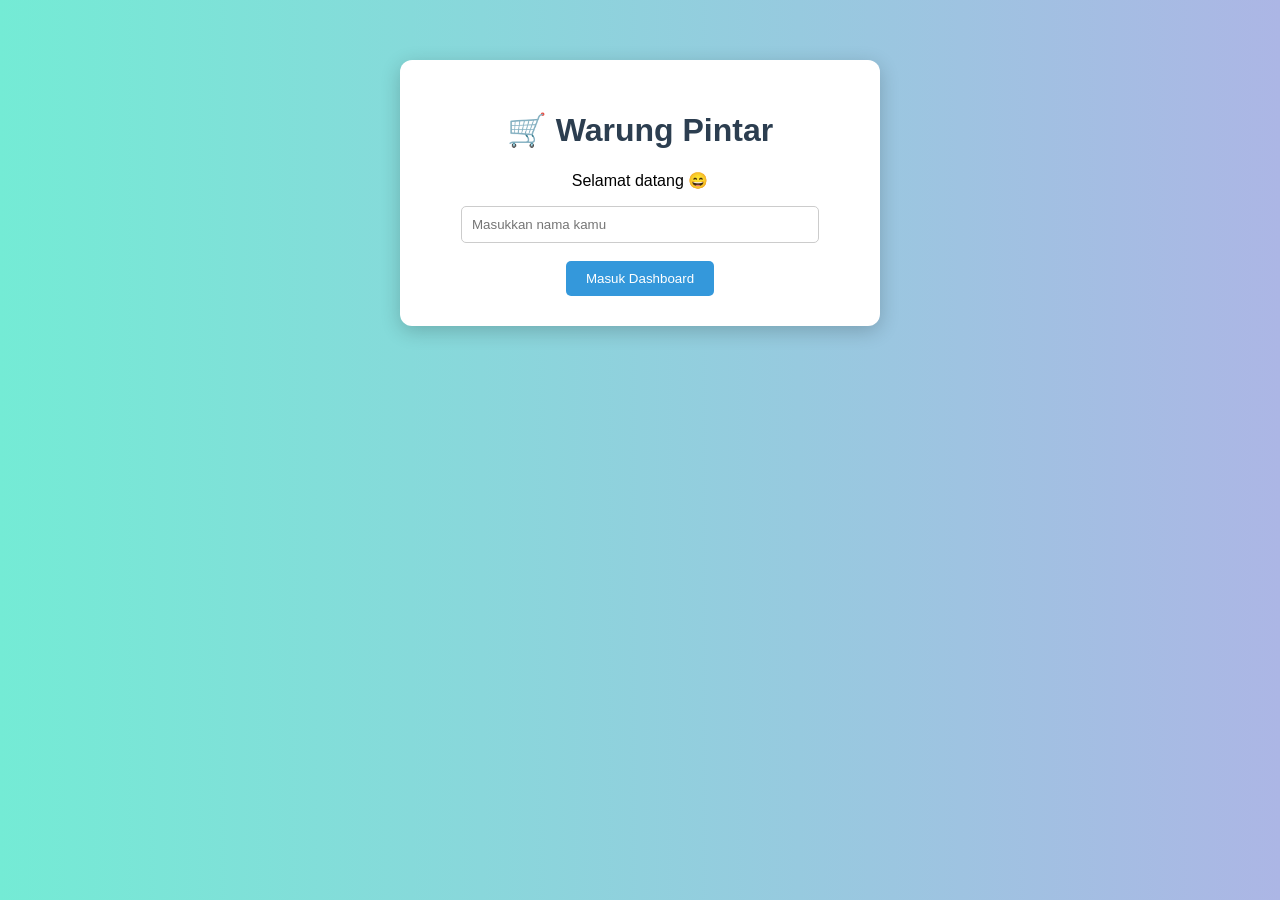
==== index.html @ 488273d3 "commit pertama project warung pintar" ====
<!DOCTYPE html>
<html>
<head>
    <title>Warung Pintar</title>
    <link rel="stylesheet" href="style.css">
</head>
<body>

<div class="container">
    <h1>🛒 Warung Pintar</h1>
    <p>Selamat datang 😄</p>

    <input type="text" id="nama" placeholder="Masukkan nama kamu">

    <br><br>

    <button onclick="sapa()">Masuk Dashboard</button>
</div>

<script src="script.js"></script>
</body>
</html>
---- style.css ----
/* ====== BODY ====== */
body {
    background: linear-gradient(to right, #74ebd5, #acb6e5);
    font-family: Arial, sans-serif;
    margin: 0;
    padding: 0;
}

/* ====== CONTAINER ====== */
.container {
    text-align: center;
    margin-top: 60px;
    background: white;
    padding: 30px;
    border-radius: 12px;
    width: 420px;
    margin-left: auto;
    margin-right: auto;
    box-shadow: 0px 5px 20px rgba(0,0,0,0.2);
}

/* ====== TEXT ====== */
h1 {
    color: #2c3e50;
}

h2 {
    margin-top: 20px;
    color: #34495e;
}

h3 {
    margin-top: 20px;
    color: #e74c3c;
}

/* ====== INPUT ====== */
input[type="text"] {
    padding: 10px;
    width: 80%;
    border-radius: 5px;
    border: 1px solid #ccc;
}

input[type="number"] {
    width: 60px;
    padding: 5px;
    border-radius: 5px;
    border: 1px solid #ccc;
    text-align: center;
}

/* ====== BUTTON ====== */
button {
    padding: 10px 20px;
    background-color: #3498db;
    color: white;
    border: none;
    cursor: pointer;
    border-radius: 5px;
    transition: 0.3s;
}

button:hover {
    background-color: #2980b9;
}

/* ====== MENU ====== */
.menu {
    list-style: none;
    padding: 0;
    margin-top: 15px;
}

.menu li {
    display: flex;
    justify-content: space-between;
    align-items: center;
    padding: 12px;
    border-bottom: 1px solid #ddd;
    font-size: 14px;
}

.menu li:last-child {
    border-bottom: none;
}

/* ====== STRUK ====== */
#hasil {
    text-align: left;
    margin-top: 15px;
    font-size: 14px;
    background: #f9f9f9;
    padding: 15px;
    border-radius: 8px;
    border: 1px dashed #ccc;
}

/* TOTAL */
#total {
    font-weight: bold;
}
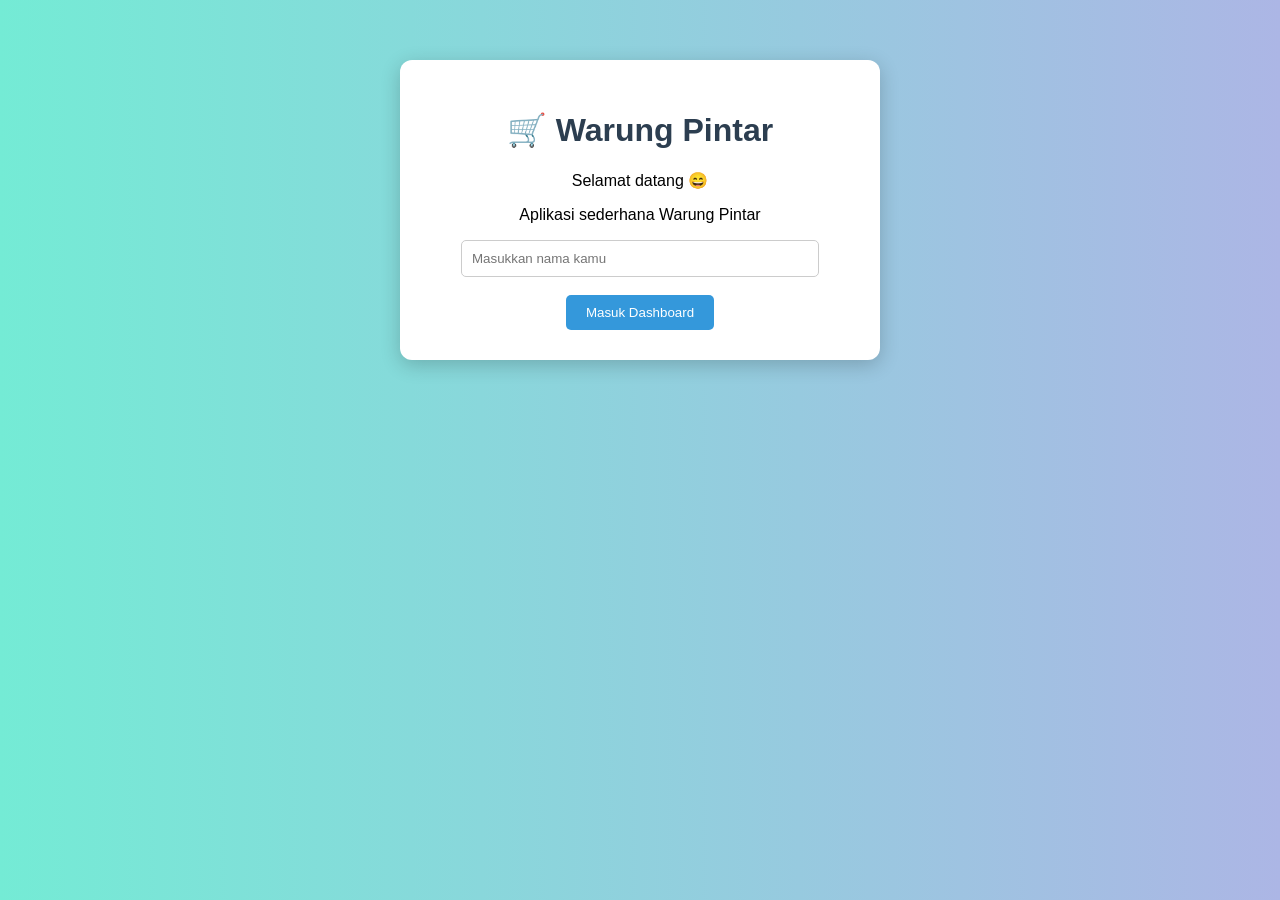
==== commit 5d2431a4: "menambahkan deskripsi pada halaman utama" ====
--- a/index.html
+++ b/index.html
@@ -9,6 +9,7 @@
 <div class="container">
     <h1>🛒 Warung Pintar</h1>
     <p>Selamat datang 😄</p>
+    <p>Aplikasi sederhana Warung Pintar</p>
 
     <input type="text" id="nama" placeholder="Masukkan nama kamu">
 
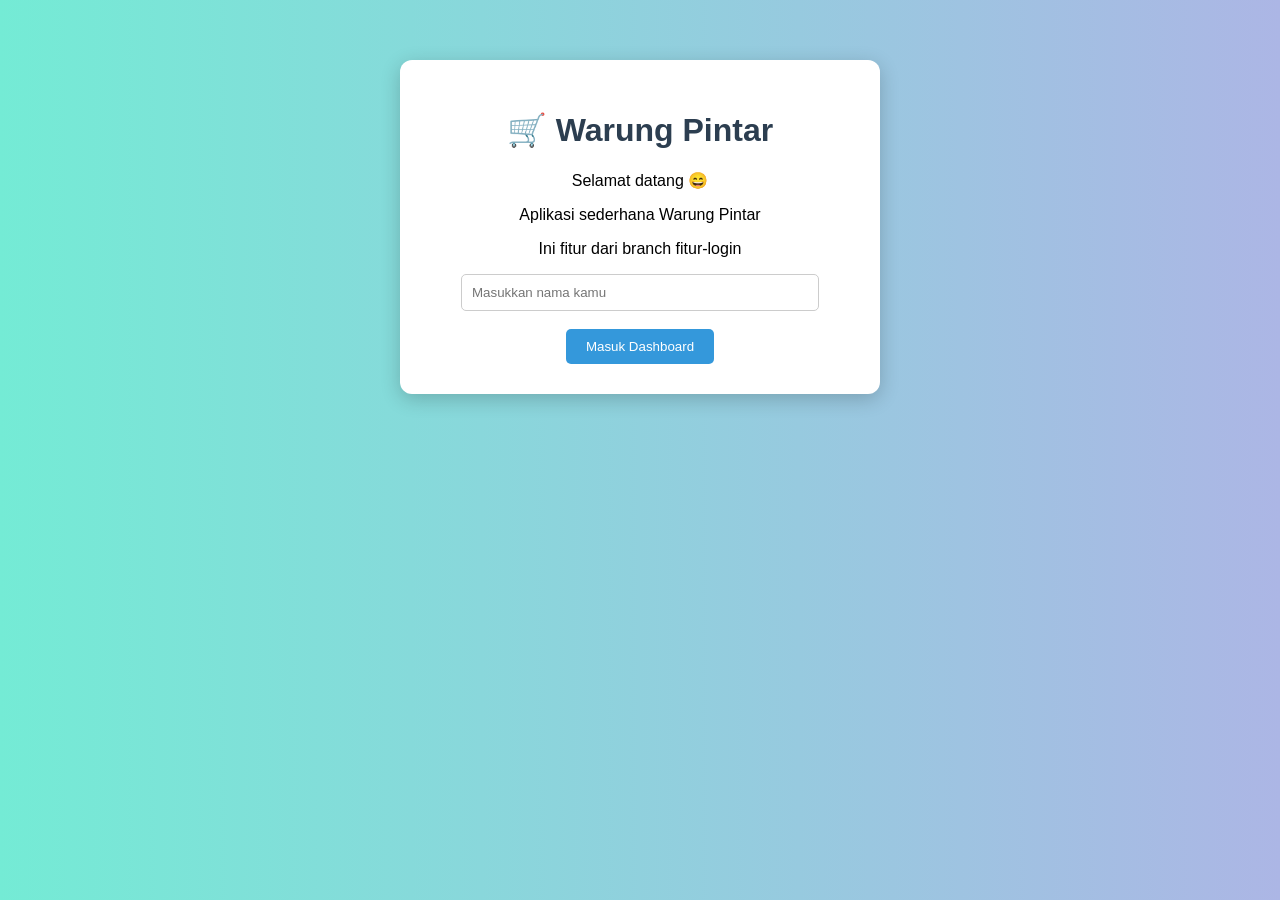
==== commit 4b5ac547: "menambahkan fitur pada branch fitur-login" ====
--- a/index.html
+++ b/index.html
@@ -10,6 +10,7 @@
     <h1>🛒 Warung Pintar</h1>
     <p>Selamat datang 😄</p>
     <p>Aplikasi sederhana Warung Pintar</p>
+    <p>Ini fitur dari branch fitur-login</p>
 
     <input type="text" id="nama" placeholder="Masukkan nama kamu">
 
